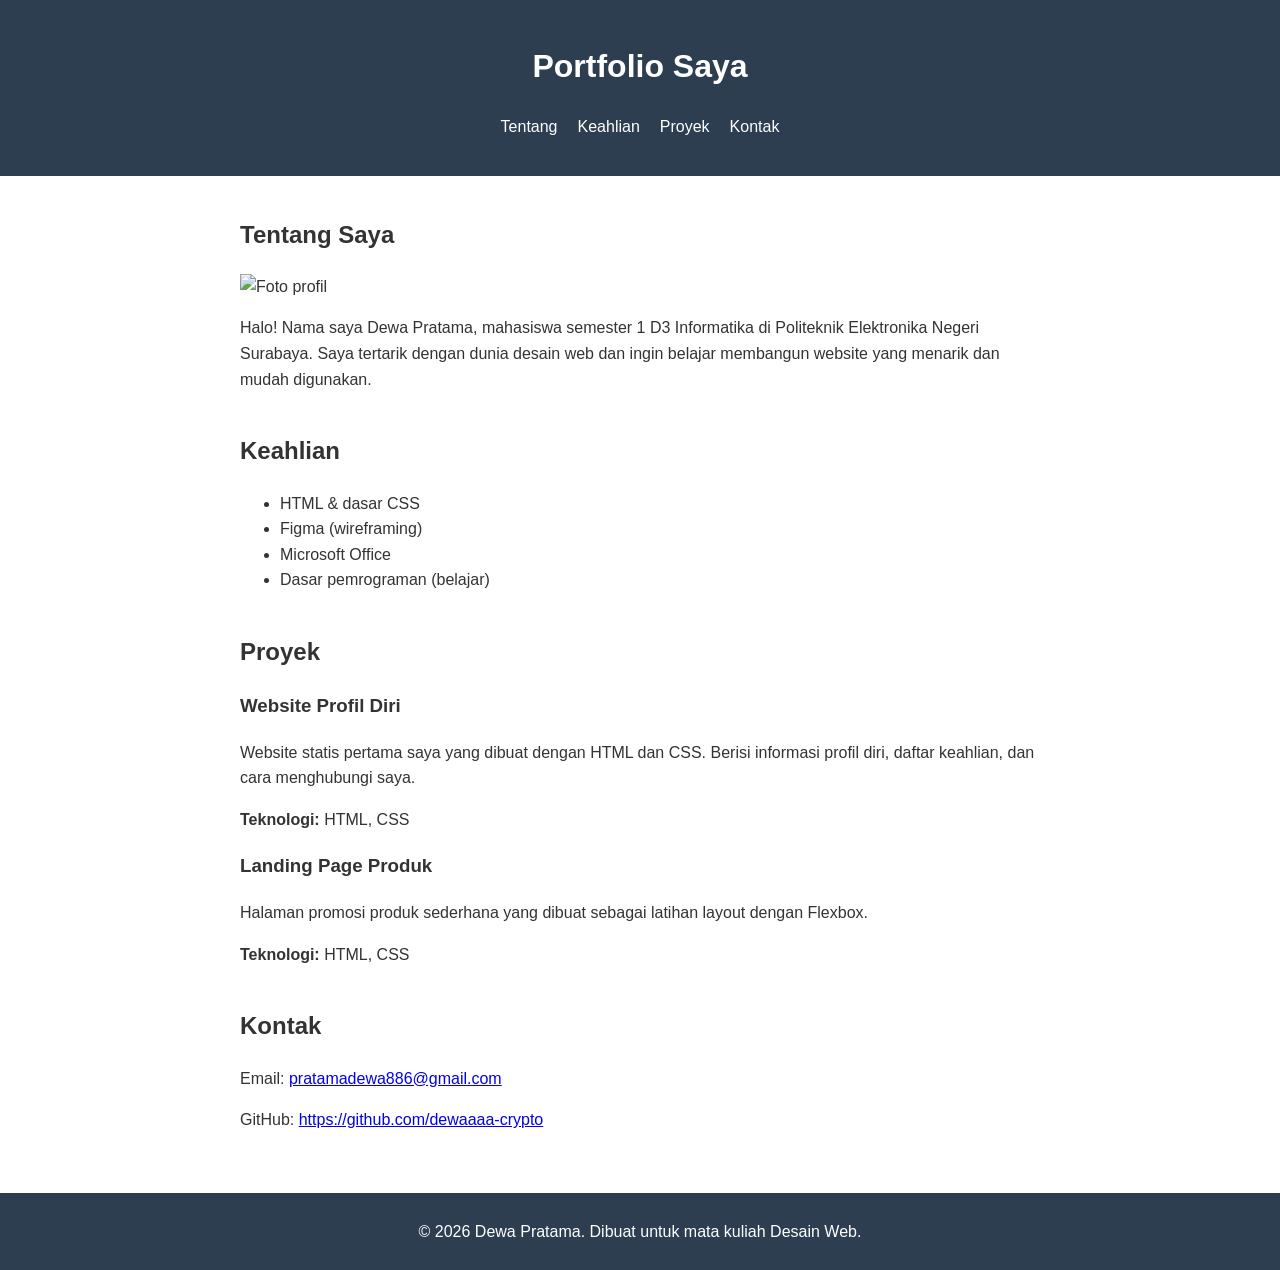
==== profil.html @ 35d53120 "Latihan HTML minggu 3: semantic tags" ====
<!DOCTYPE html>
<html lang="id">
<head>
    <meta charset="UTF-8">
    <meta name="viewport" content="width=device-width, initial-scale=1.0">
    <title>Profil Diri — Latihan Semantic HTML</title>
    <link rel="stylesheet" href="style.css">
</head>
<body>

    <!-- HEADER: Berisi navigasi -->
    <header>
        <h1>Portfolio Saya</h1>
        <nav>
            <ul>
                <li><a href="#tentang">Tentang</a></li>
                <li><a href="#keahlian">Keahlian</a></li>
                <li><a href="#proyek">Proyek</a></li>
                <li><a href="#kontak">Kontak</a></li>
            </ul>
        </nav>
    </header>

    <!-- MAIN: Konten utama halaman -->
    <main>

        <!-- SECTION: Tentang Saya -->
        <section id="tentang">
            <h2>Tentang Saya</h2>
            <img src="https://placehold.co/200x200" alt="Foto profil" width="200" height="200">
            <p>Halo! Nama saya Dewa Pratama, mahasiswa semester 1
               D3 Informatika di Politeknik Elektronika Negeri Surabaya. Saya tertarik
               dengan dunia desain web dan ingin belajar membangun
               website yang menarik dan mudah digunakan.</p>
        </section>

        <!-- SECTION: Keahlian -->
        <section id="keahlian">
            <h2>Keahlian</h2>
            <ul>
                <li>HTML & dasar CSS</li>
                <li>Figma (wireframing)</li>
                <li>Microsoft Office</li>
                <li>Dasar pemrograman (belajar)</li>
            </ul>
        </section>

        <!-- SECTION: Proyek -->
        <section id="proyek">
            <h2>Proyek</h2>

            <!-- ARTICLE: Konten mandiri tentang 1 proyek -->
            <article>
                <h3>Website Profil Diri</h3>
                <p>Website statis pertama saya yang dibuat dengan HTML
                   dan CSS. Berisi informasi profil diri, daftar
                   keahlian, dan cara menghubungi saya.</p>
                <p><strong>Teknologi:</strong> HTML, CSS</p>
            </article>

            <article>
                <h3>Landing Page Produk</h3>
                <p>Halaman promosi produk sederhana yang dibuat
                   sebagai latihan layout dengan Flexbox.</p>
                <p><strong>Teknologi:</strong> HTML, CSS</p>
            </article>
        </section>

        <!-- SECTION: Kontak -->
        <section id="kontak">
            <h2>Kontak</h2>
            <p>Email: <a href="mailto:pratamadewa886@gmail.com">pratamadewa886@gmail.com</a></p>
            <p>GitHub: <a href="https://github.com/dewaaaa-crypto" target="_blank">https://github.com/dewaaaa-crypto</a></p>
        </section>

    </main>

    <!-- FOOTER -->
    <footer>
        <p>&copy; 2026 Dewa Pratama. Dibuat untuk mata kuliah Desain Web.</p>
    </footer>

</body>
</html>
---- style.css ----
/* Reset dasar */
body {
    font-family: Arial, sans-serif;
    margin: 0;
    padding: 0;
    line-height: 1.6;
    color: #333;
}

/* Header */
header {
    background-color: #2c3e50;
    color: white;
    padding: 20px;
    text-align: center;
}

header nav ul {
    list-style: none;
    padding: 0;
    display: flex;
    justify-content: center;
    gap: 20px;
}

header nav a {
    color: white;
    text-decoration: none;
}

/* Main content */
main {
    max-width: 800px;
    margin: 0 auto;
    padding: 20px;
}

section {
    margin-bottom: 40px;
}

/* Footer */
footer {
    background-color: #2c3e50;
    color: white;
    text-align: center;
    padding: 10px;
}
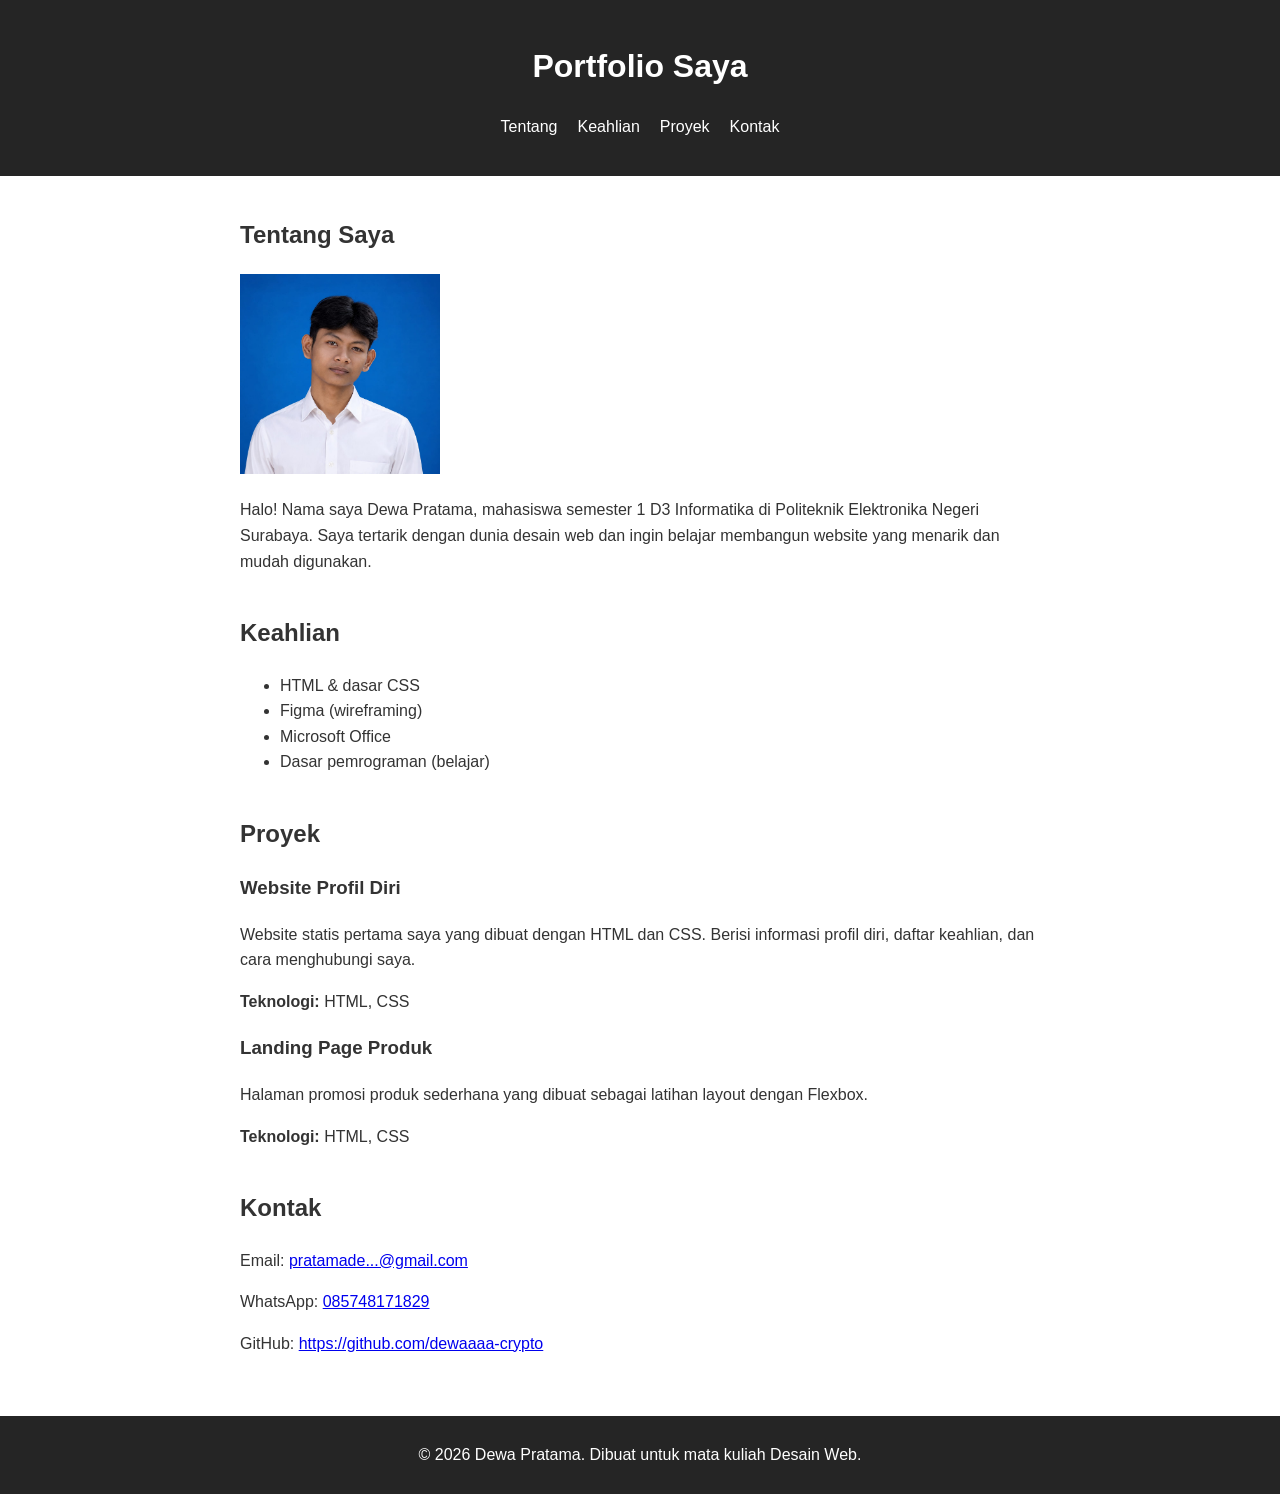
==== commit 0df983b4: "Update profil, style, tips, dan foto profil" ====
--- a/profil.html
+++ b/profil.html
@@ -27,7 +27,7 @@
         <!-- SECTION: Tentang Saya -->
         <section id="tentang">
             <h2>Tentang Saya</h2>
-            <img src="https://placehold.co/200x200" alt="Foto profil" width="200" height="200">
+         <img src="profil.jpeg" alt="Foto profil" width="200" height="200">
             <p>Halo! Nama saya Dewa Pratama, mahasiswa semester 1
                D3 Informatika di Politeknik Elektronika Negeri Surabaya. Saya tertarik
                dengan dunia desain web dan ingin belajar membangun
@@ -69,8 +69,25 @@
         <!-- SECTION: Kontak -->
         <section id="kontak">
             <h2>Kontak</h2>
-            <p>Email: <a href="mailto:pratamadewa886@gmail.com">pratamadewa886@gmail.com</a></p>
-            <p>GitHub: <a href="https://github.com/dewaaaa-crypto" target="_blank">https://github.com/dewaaaa-crypto</a></p>
+
+<p>
+    Email:
+    <a href="mailto:pratamade...@gmail.com">pratamade...@gmail.com</a>
+</p>
+
+<p>
+    WhatsApp:
+    <a href="https://wa.me/6285748171829" target="_blank">
+        085748171829
+    </a>
+</p>
+
+<p>
+    GitHub:
+    <a href="https://github.com/dewaaaa-crypto" target="_blank">
+        https://github.com/dewaaaa-crypto
+    </a>
+</p>
         </section>
 
     </main>
--- a/style.css
+++ b/style.css
@@ -9,7 +9,7 @@
 
 /* Header */
 header {
-    background-color: #2c3e50;
+    background-color: #252525;
     color: white;
     padding: 20px;
     text-align: center;
@@ -41,7 +41,7 @@
 
 /* Footer */
 footer {
-    background-color: #2c3e50;
+    background-color: #252525;
     color: white;
     text-align: center;
     padding: 10px;
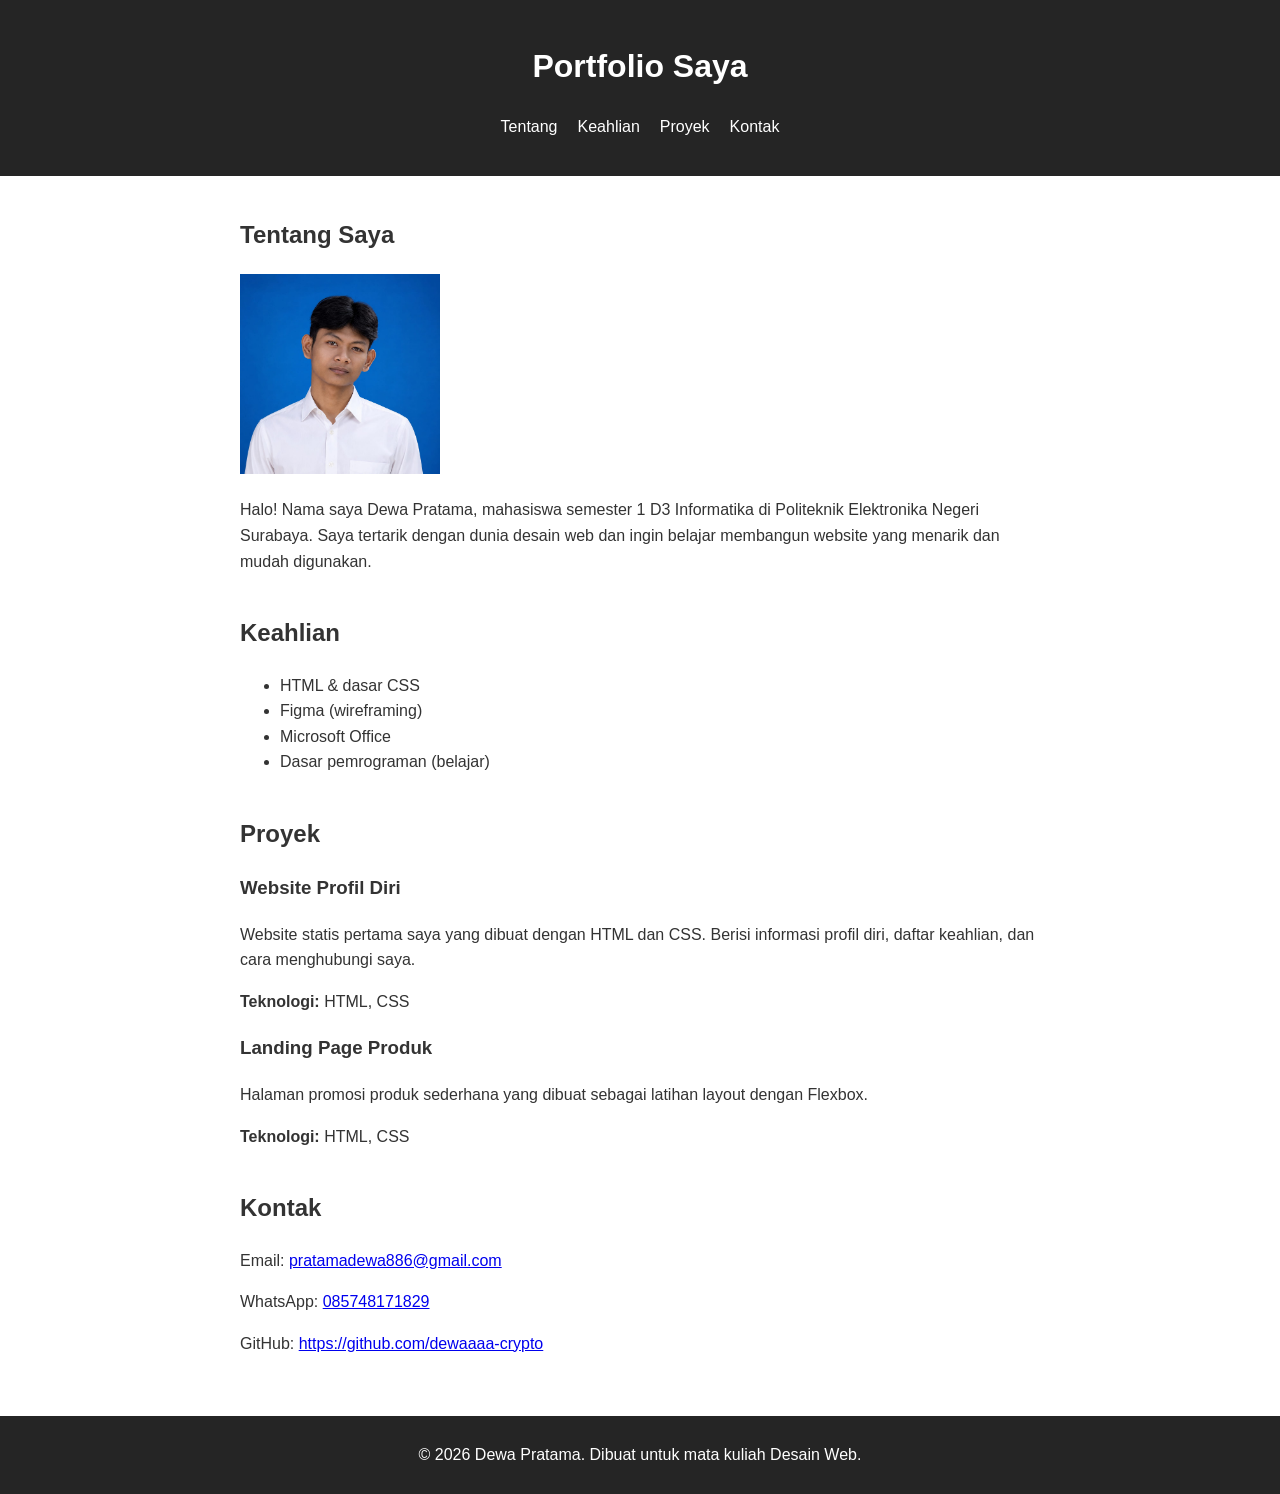
==== commit f17ee2fa: "Update alamat Gmail" ====
--- a/profil.html
+++ b/profil.html
@@ -72,7 +72,7 @@
 
 <p>
     Email:
-    <a href="mailto:pratamade...@gmail.com">pratamade...@gmail.com</a>
+    <a href="mailto:pratamadewa886@gmail.com">pratamadewa886@gmail.com</a>
 </p>
 
 <p>
